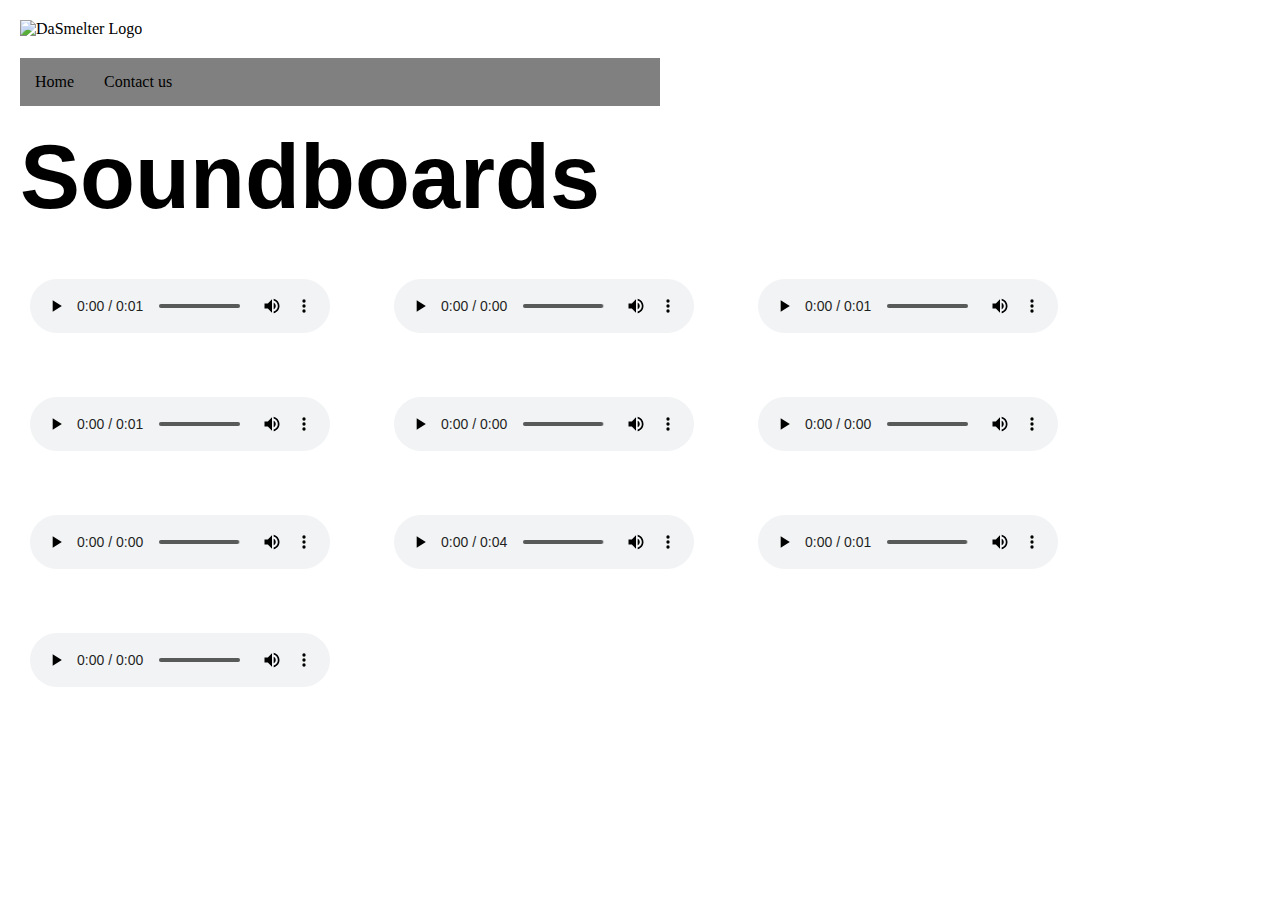
==== index.html @ 6acf1a29 "Day one - (23/12/6)" ====
<!DOCTYPE html>
<html lang="en">
  <head>
    <meta charset="UTF-8" />
    <meta name="viewport" content="width=device-width, initial-scale=1.0" />
    <!--Links stylesheet names "style.css"-->
    <link rel="stylesheet" href="style.css" />
    <title>DaSmelter Soundboard</title>
  </head>
  <body>
    <!--Logo of the website.-->
    <img src="img/Logo.png" alt="DaSmelter Logo" class="logo" />
    <!--Navigation bar-->
    <nav>
      <ul>
        <!--Non-functional buttons. Need to be worked on later.-->
        <li><a href="#">Home</a></li>
        <li><a href="#">Contact us</a></li>
      </ul>
    </nav>
    <!--The main body of the page.-->
    <h1>Soundboards</h1>
    <!--The audio elements are to be replaced with something more modern.-->
    <audio controls src="voices/fakhri-siu.mp3"></audio>
    <audio controls src="voices/habib-bro.mp3"></audio>
    <audio controls src="voices/karim-altak-3l-radian.mp3"></audio>
    <audio controls src="voices/karim-salam-alaikum.mp3"></audio>
    <audio controls src="voices/mahmoud-bekol-sohoola.mp3"></audio>
    <audio controls src="voices/mahmoud-lets-go.mp3"></audio>
    <audio controls src="voices/mahmoud-okay.mp3"></audio>
    <audio controls src="voices/saif-@@@.mp3"></audio>
    <audio controls src="voices/saif-aloo-glitch.mp3"></audio>
    <audio controls src="voices/saif-shabab.mp3"></audio>
    <!--Planned paragraphs here:
    1-Who are we?
    2-How do you contact us?-->
    <!--Some footer to be added later on (a div element).-->
  </body>
</html>
---- style.css ----
/*Style of the page is to be edited later.
All changes are temporary*/

* {
    margin: 0;
    padding: 0;
}

h1 {
    font-size: 90px;
    font-family: Arial;
    margin: 20px;
}

/*--------Navigation bar--------*/

/*A horizontal navigation bar that spans half of the page and
is colored gray with black text and turns purple when hovering
with white text color*/

nav {
    width: 50%;
    margin-left: 20px;
}

nav ul {
    list-style-type: none;
    background-color: gray;
    overflow: hidden;
    margin: 0;
    padding: 0;
}

nav a {
    padding: 15px;
    background-color: gray;
    color: black;
    display: block;
    text-decoration: none;
    text-align: center;
}

nav li {
    float: left;
    list-style-type: none;
}

nav a:hover {
    background-color: purple;
    color: white;
}
/*--------Navigation Bar End--------*/

/*Logo style*/
.logo {
    width: 100px;
    height: 100px;
    padding: 20px;
}

/*Audio element style is to be reworked*/
audio {
    margin: 30px;
}
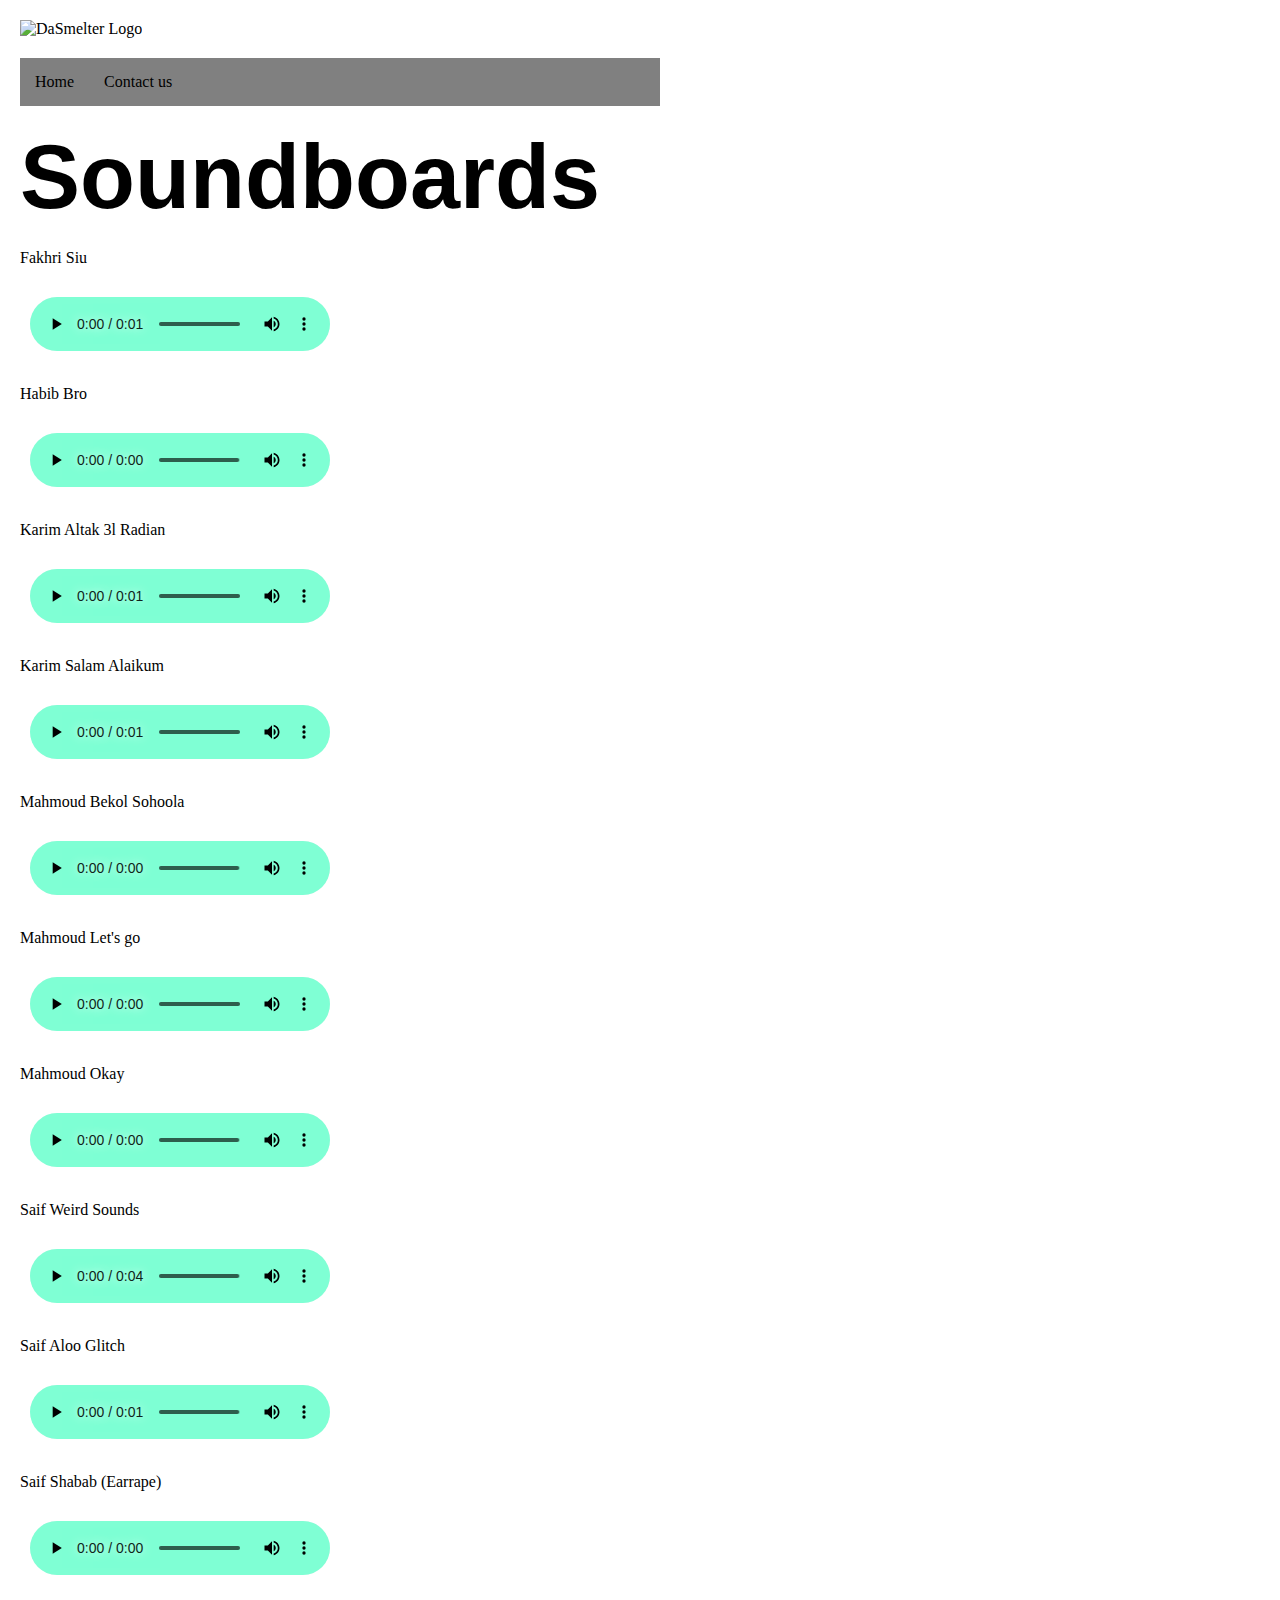
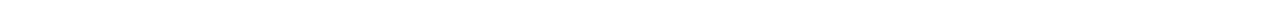
==== commit a287c6b2: "Day two - (23/12/7)" ====
--- a/index.html
+++ b/index.html
@@ -20,20 +20,41 @@
     </nav>
     <!--The main body of the page.-->
     <h1>Soundboards</h1>
-    <!--The audio elements are to be replaced with something more modern.-->
-    <audio controls src="voices/fakhri-siu.mp3"></audio>
-    <audio controls src="voices/habib-bro.mp3"></audio>
-    <audio controls src="voices/karim-altak-3l-radian.mp3"></audio>
-    <audio controls src="voices/karim-salam-alaikum.mp3"></audio>
-    <audio controls src="voices/mahmoud-bekol-sohoola.mp3"></audio>
-    <audio controls src="voices/mahmoud-lets-go.mp3"></audio>
-    <audio controls src="voices/mahmoud-okay.mp3"></audio>
-    <audio controls src="voices/saif-@@@.mp3"></audio>
-    <audio controls src="voices/saif-aloo-glitch.mp3"></audio>
-    <audio controls src="voices/saif-shabab.mp3"></audio>
+    <!--The audio elements are to be styled appropriately.
+    Also, every audio and p element should be inside separate div elements.-->
+    <div class="Soundboard">
+      <p>Fakhri Siu</p>
+      <audio controls src="voices/fakhri-siu.mp3"></audio>
+      <p>Habib Bro</p>
+      <audio controls src="voices/habib-bro.mp3"></audio>
+      <p>Karim Altak 3l Radian</p>
+      <audio controls src="voices/karim-altak-3l-radian.mp3"></audio>
+      <p>Karim Salam Alaikum</p>
+      <audio controls src="voices/karim-salam-alaikum.mp3"></audio>
+      <p>Mahmoud Bekol Sohoola</p>
+      <audio controls src="voices/mahmoud-bekol-sohoola.mp3"></audio>
+      <p>Mahmoud Let's go</p>
+      <audio controls src="voices/mahmoud-lets-go.mp3"></audio>
+      <p>Mahmoud Okay</p>
+      <audio controls src="voices/mahmoud-okay.mp3"></audio>
+      <p>Saif Weird Sounds</p>
+      <audio controls src="voices/saif-@@@.mp3"></audio>
+      <p>Saif Aloo Glitch</p>
+      <audio controls src="voices/saif-aloo-glitch.mp3"></audio>
+      <p>Saif Shabab (Earrape)</p>
+      <audio controls src="voices/saif-shabab.mp3"></audio>
+    </div>
+    <!--________Testing CSS animations________-->
+    <div class="parent">
+      <div class="child"></div>
+    </div>
+    <!--________Testing End________-->
     <!--Planned paragraphs here:
     1-Who are we?
     2-How do you contact us?-->
     <!--Some footer to be added later on (a div element).-->
+    <footer>
+
+    </footer>
   </body>
 </html>
--- a/style.css
+++ b/style.css
@@ -61,4 +61,34 @@
 /*Audio element style is to be reworked*/
 audio {
     margin: 30px;
-}+}
+
+/*Audio style is to be edited*/
+audio::-webkit-media-controls-panel {
+    background-color: aquamarine;
+}
+
+/*Temporary until p elements are inside div elements*/
+.Soundboard p {
+    margin-left: 20px;
+}
+
+
+/*________Testing CSS Animations________*/
+/* .parent {
+    background-color: blue;
+    height: 400px;
+    width: 400px;
+}
+
+.child {
+    background-color: red;
+    height: 100px;
+    width: 100px;
+    transition: transform 1s;
+}
+
+.parent:hover .child {
+    transform: translateX(300%);
+} */
+/*________End of testing________*/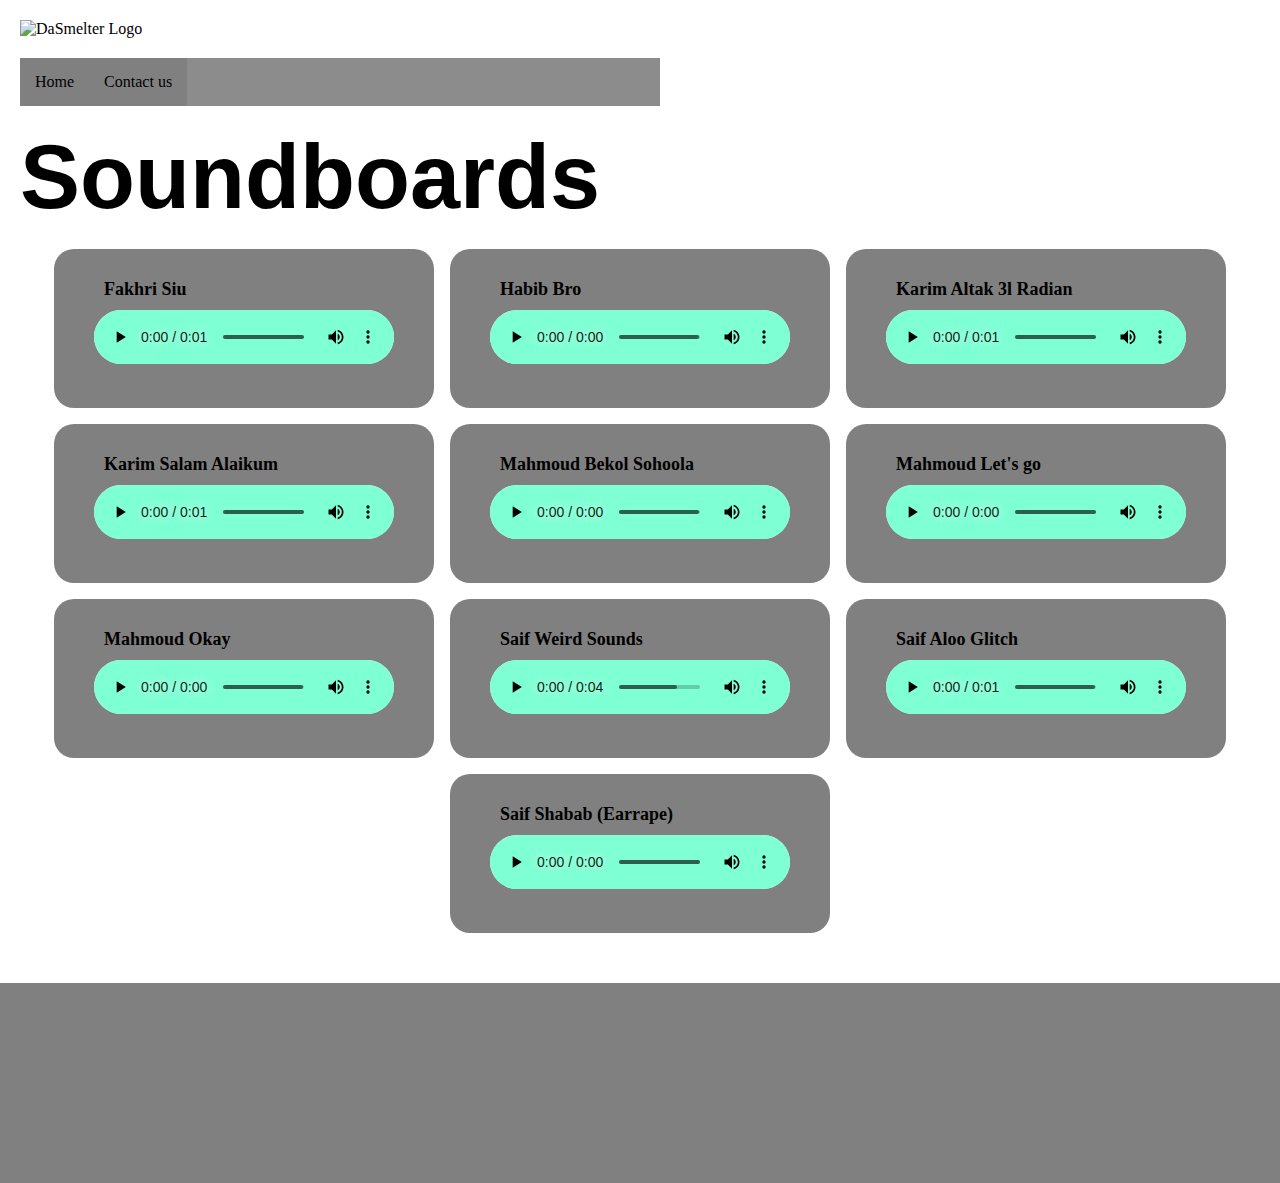
==== commit 27aa5c45: "Day three (2023/12/8)" ====
--- a/index.html
+++ b/index.html
@@ -20,41 +20,62 @@
     </nav>
     <!--The main body of the page.-->
     <h1>Soundboards</h1>
-    <!--The audio elements are to be styled appropriately.
-    Also, every audio and p element should be inside separate div elements.-->
-    <div class="Soundboard">
-      <p>Fakhri Siu</p>
-      <audio controls src="voices/fakhri-siu.mp3"></audio>
-      <p>Habib Bro</p>
-      <audio controls src="voices/habib-bro.mp3"></audio>
-      <p>Karim Altak 3l Radian</p>
-      <audio controls src="voices/karim-altak-3l-radian.mp3"></audio>
-      <p>Karim Salam Alaikum</p>
-      <audio controls src="voices/karim-salam-alaikum.mp3"></audio>
-      <p>Mahmoud Bekol Sohoola</p>
-      <audio controls src="voices/mahmoud-bekol-sohoola.mp3"></audio>
-      <p>Mahmoud Let's go</p>
-      <audio controls src="voices/mahmoud-lets-go.mp3"></audio>
-      <p>Mahmoud Okay</p>
-      <audio controls src="voices/mahmoud-okay.mp3"></audio>
-      <p>Saif Weird Sounds</p>
-      <audio controls src="voices/saif-@@@.mp3"></audio>
-      <p>Saif Aloo Glitch</p>
-      <audio controls src="voices/saif-aloo-glitch.mp3"></audio>
-      <p>Saif Shabab (Earrape)</p>
-      <audio controls src="voices/saif-shabab.mp3"></audio>
+    <!--The audio elements are to be styled appropriately.-->
+    <div class="soundboard">
+      <div>
+        <p>Fakhri Siu</p>
+        <audio controls src="voices/fakhri-siu.mp3"></audio>
+      </div>
+      <div>
+        <p>Habib Bro</p>
+        <audio controls src="voices/habib-bro.mp3"></audio>
+      </div>
+      <div>
+        <p>Karim Altak 3l Radian</p>
+        <audio controls src="voices/karim-altak-3l-radian.mp3"></audio>
+      </div>
+      <div>
+        <p>Karim Salam Alaikum</p>
+        <audio controls src="voices/karim-salam-alaikum.mp3"></audio>
+      </div>
+      <div>
+        <p>Mahmoud Bekol Sohoola</p>
+        <audio controls src="voices/mahmoud-bekol-sohoola.mp3"></audio>
+      </div>
+      <div>
+        <p>Mahmoud Let's go</p>
+        <audio controls src="voices/mahmoud-lets-go.mp3"></audio>
+      </div>
+      <div>
+        <p>Mahmoud Okay</p>
+        <audio controls src="voices/mahmoud-okay.mp3"></audio>
+      </div>
+      <div>
+        <p>Saif Weird Sounds</p>
+        <audio controls src="voices/saif-@@@.mp3"></audio>
+      </div>
+      <div>
+        <p>Saif Aloo Glitch</p>
+        <audio controls src="voices/saif-aloo-glitch.mp3"></audio>
+      </div>
+      <div class="flex_grow">
+        <p>Saif Shabab (Earrape)</p>
+        <audio controls src="voices/saif-shabab.mp3"></audio>
+      </div>
     </div>
     <!--________Testing CSS animations________-->
     <div class="parent">
       <div class="child"></div>
     </div>
     <!--________Testing End________-->
+    <div class="body">
+      <div></div>
+      <div></div>
+    </div>
     <!--Planned paragraphs here:
     1-Who are we?
     2-How do you contact us?-->
     <!--Some footer to be added later on (a div element).-->
-    <footer>
-
-    </footer>
+    <footer></footer>
   </body>
 </html>
--- a/style.css
+++ b/style.css
@@ -12,6 +12,12 @@
     margin: 20px;
 }
 
+p {
+    font-size: 18px;
+    font-family: Times New Roman;
+    font-weight: bold;
+}
+
 /*--------Navigation bar--------*/
 
 /*A horizontal navigation bar that spans half of the page and
@@ -23,9 +29,10 @@
     margin-left: 20px;
 }
 
+/*Background gradient needs working*/
 nav ul {
     list-style-type: none;
-    background-color: gray;
+    background: linear-gradient(to right, #8c8c8c 100%, #ffffff 0%);
     overflow: hidden;
     margin: 0;
     padding: 0;
@@ -38,6 +45,7 @@
     display: block;
     text-decoration: none;
     text-align: center;
+    transition: 500ms ;
 }
 
 nav li {
@@ -60,7 +68,7 @@
 
 /*Audio element style is to be reworked*/
 audio {
-    margin: 30px;
+    margin: 10px;
 }
 
 /*Audio style is to be edited*/
@@ -68,11 +76,40 @@
     background-color: aquamarine;
 }
 
+footer {
+    background-color: grey;
+    width: 100%;
+    height: 200px;
+    margin-top: 50px;
+}
+
 /*Temporary until p elements are inside div elements*/
-.Soundboard p {
+.soundboard p {
     margin-left: 20px;
 }
 
+div.body {
+    display: flex;
+}
+
+div.soundboard div {
+    background-color: grey;
+    /* margin: 10px; */
+    padding: 30px;
+    border-radius: 20px;
+}
+
+.soundboard {
+    display: flex;
+    justify-content: center;
+    align-items: center;
+    flex-wrap: wrap;
+    gap: 1em;
+}
+
+/* .flex_grow {
+    flex-grow: 1;
+} */
 
 /*________Testing CSS Animations________*/
 /* .parent {
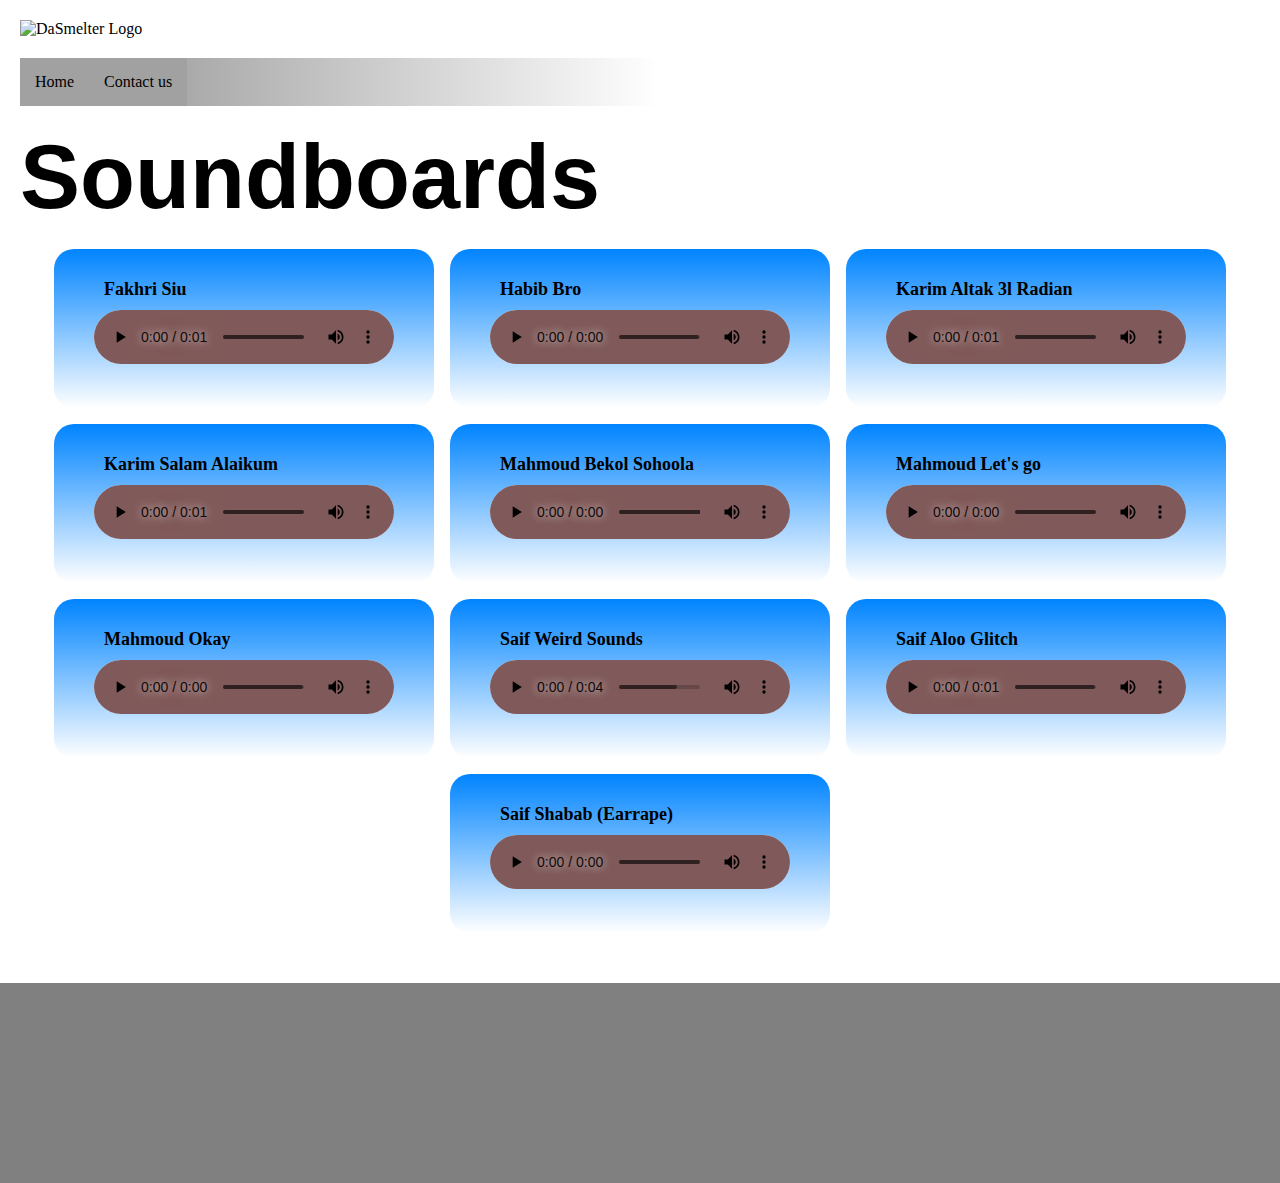
==== commit ce22651c: "Day four (2023/12/9)" ====
--- a/index.html
+++ b/index.html
@@ -5,6 +5,7 @@
     <meta name="viewport" content="width=device-width, initial-scale=1.0" />
     <!--Links stylesheet names "style.css"-->
     <link rel="stylesheet" href="style.css" />
+    <script src="script.js"></script>
     <title>DaSmelter Soundboard</title>
   </head>
   <body>
--- a/style.css
+++ b/style.css
@@ -5,6 +5,15 @@
     margin: 0;
     padding: 0;
 }
+
+/*Background image and gradient needs working*/
+/* body {
+    background-image: url("img/Network.png");
+    background-repeat: no-repeat;
+    background-position: center;
+    background-size: contain;
+    background-image: linear-gradient(180deg, rgb(119, 0, 255), rgb(0, 132, 255), rgb(0, 252, 42));
+} */
 
 h1 {
     font-size: 90px;
@@ -15,10 +24,9 @@
 p {
     font-size: 18px;
     font-family: Times New Roman;
-    font-weight: bold;
 }
 
-/*--------Navigation bar--------*/
+/*________Navigation bar________*/
 
 /*A horizontal navigation bar that spans half of the page and
 is colored gray with black text and turns purple when hovering
@@ -29,10 +37,9 @@
     margin-left: 20px;
 }
 
-/*Background gradient needs working*/
 nav ul {
     list-style-type: none;
-    background: linear-gradient(to right, #8c8c8c 100%, #ffffff 0%);
+    background: linear-gradient(to right, #8c8c8c, #ffffff);
     overflow: hidden;
     margin: 0;
     padding: 0;
@@ -40,7 +47,7 @@
 
 nav a {
     padding: 15px;
-    background-color: gray;
+    background-color: rgb(161, 161, 161);
     color: black;
     display: block;
     text-decoration: none;
@@ -57,7 +64,7 @@
     background-color: purple;
     color: white;
 }
-/*--------Navigation Bar End--------*/
+/*________Navigation Bar End________*/
 
 /*Logo style*/
 .logo {
@@ -71,9 +78,9 @@
     margin: 10px;
 }
 
-/*Audio style is to be edited*/
+/*Audio style is to be edited.*/
 audio::-webkit-media-controls-panel {
-    background-color: aquamarine;
+    background-color: rgb(128, 90, 90);
 }
 
 footer {
@@ -83,9 +90,9 @@
     margin-top: 50px;
 }
 
-/*Temporary until p elements are inside div elements*/
 .soundboard p {
     margin-left: 20px;
+    font-weight: bold;
 }
 
 div.body {
@@ -93,10 +100,11 @@
 }
 
 div.soundboard div {
-    background-color: grey;
+    background-image: linear-gradient(rgba(0, 132, 255, 1), rgba(255, 255, 255, 0.9));
     /* margin: 10px; */
     padding: 30px;
     border-radius: 20px;
+    transition: 500ms;
 }
 
 .soundboard {
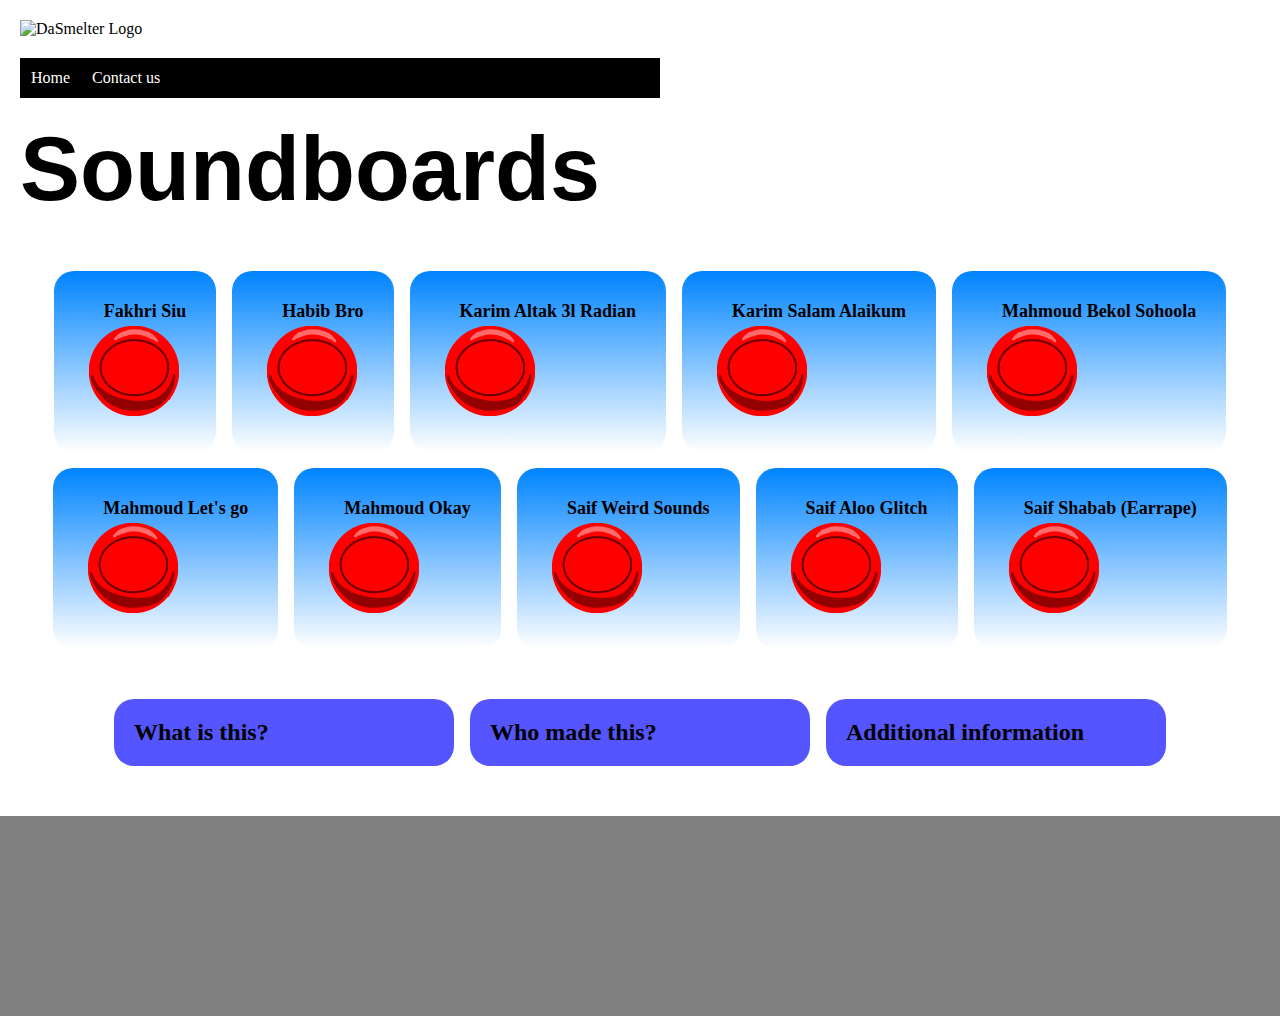
==== commit 6be7d12f: "Day five (2023/12/10)" ====
--- a/index.html
+++ b/index.html
@@ -9,14 +9,19 @@
     <title>DaSmelter Soundboard</title>
   </head>
   <body>
-    <!--Logo of the website.-->
+    <!--____Logo of the website.____-->
     <img src="img/Logo.png" alt="DaSmelter Logo" class="logo" />
-    <!--Navigation bar-->
+    <!--Add a button to change to dark theme. Create a new .css file-->
+    <!--____Navigation bar____-->
     <nav>
       <ul>
         <!--Non-functional buttons. Need to be worked on later.-->
-        <li><a href="#">Home</a></li>
-        <li><a href="#">Contact us</a></li>
+        <li>
+          <a href="#">Home</a>
+        </li>
+        <li>
+          <a href="#">Contact us</a>
+        </li>
       </ul>
     </nav>
     <!--The main body of the page.-->
@@ -25,53 +30,49 @@
     <div class="soundboard">
       <div>
         <p>Fakhri Siu</p>
-        <audio controls src="voices/fakhri-siu.mp3"></audio>
+        <button onclick="audioP(fakhri)"><img src="Img/Button.png" /></button>
       </div>
       <div>
         <p>Habib Bro</p>
-        <audio controls src="voices/habib-bro.mp3"></audio>
+        <button onclick="audioP(habib)"><img src="Img/Button.png" /></button>
       </div>
       <div>
         <p>Karim Altak 3l Radian</p>
-        <audio controls src="voices/karim-altak-3l-radian.mp3"></audio>
+        <button onclick="audioP(karim1)"><img src="Img/Button.png" /></button>
       </div>
       <div>
         <p>Karim Salam Alaikum</p>
-        <audio controls src="voices/karim-salam-alaikum.mp3"></audio>
+        <button onclick="audioP(karim2)"><img src="Img/Button.png" /></button>
       </div>
       <div>
         <p>Mahmoud Bekol Sohoola</p>
-        <audio controls src="voices/mahmoud-bekol-sohoola.mp3"></audio>
+        <button onclick="audioP(mahmoud1)"><img src="Img/Button.png" /></button>
       </div>
       <div>
         <p>Mahmoud Let's go</p>
-        <audio controls src="voices/mahmoud-lets-go.mp3"></audio>
+        <button onclick="audioP(mahmoud2)"><img src="Img/Button.png" /></button>
       </div>
       <div>
         <p>Mahmoud Okay</p>
-        <audio controls src="voices/mahmoud-okay.mp3"></audio>
+        <button onclick="audioP(mahmoud3)"><img src="Img/Button.png" /></button>
       </div>
       <div>
         <p>Saif Weird Sounds</p>
-        <audio controls src="voices/saif-@@@.mp3"></audio>
+        <button onclick="audioP(saif1)"><img src="Img/Button.png" /></button>
       </div>
       <div>
         <p>Saif Aloo Glitch</p>
-        <audio controls src="voices/saif-aloo-glitch.mp3"></audio>
+        <button onclick="audioP(saif2)"><img src="Img/Button.png" /></button>
       </div>
       <div class="flex_grow">
         <p>Saif Shabab (Earrape)</p>
-        <audio controls src="voices/saif-shabab.mp3"></audio>
+        <button onclick="audioP(saif3)"><img src="Img/Button.png" /></button>
       </div>
     </div>
-    <!--________Testing CSS animations________-->
-    <div class="parent">
-      <div class="child"></div>
-    </div>
-    <!--________Testing End________-->
     <div class="body">
-      <div></div>
-      <div></div>
+      <div><h2>What is this?</h2></div>
+      <div><h2>Who made this?</h2></div>
+      <div><h2>Additional information</h2></div>
     </div>
     <!--Planned paragraphs here:
     1-Who are we?
--- a/style.css
+++ b/style.css
@@ -1,12 +1,11 @@
-/*Style of the page is to be edited later.
-All changes are temporary*/
-
 * {
-    margin: 0;
-    padding: 0;
+  margin: 0;
+  padding: 0;
 }
 
-/*Background image and gradient needs working*/
+/*Background image and gradient needs working. The background
+should be split across the different div elements in the page*/
+
 /* body {
     background-image: url("img/Network.png");
     background-repeat: no-repeat;
@@ -16,14 +15,14 @@
 } */
 
 h1 {
-    font-size: 90px;
-    font-family: Arial;
-    margin: 20px;
+  font-size: 90px;
+  font-family: Arial;
+  margin: 20px;
 }
 
 p {
-    font-size: 18px;
-    font-family: Times New Roman;
+  font-size: 18px;
+  font-family: Times New Roman;
 }
 
 /*________Navigation bar________*/
@@ -33,107 +32,117 @@
 with white text color*/
 
 nav {
-    width: 50%;
-    margin-left: 20px;
+  width: 50%;
+  margin-left: 20px;
+  position: sticky;
+  top: 0;
 }
 
 nav ul {
-    list-style-type: none;
-    background: linear-gradient(to right, #8c8c8c, #ffffff);
-    overflow: hidden;
-    margin: 0;
-    padding: 0;
+  background: black;
+  overflow: hidden;
+  margin: 0;
+  padding: 0;
 }
 
 nav a {
-    padding: 15px;
-    background-color: rgb(161, 161, 161);
-    color: black;
-    display: block;
-    text-decoration: none;
-    text-align: center;
-    transition: 500ms ;
+  display: block;
+  color: white;
+  text-decoration: none;
+  position: relative;
 }
 
 nav li {
-    float: left;
-    list-style-type: none;
+  float: left;
+  list-style-type: none;
+  padding: 11px;
 }
 
-nav a:hover {
-    background-color: purple;
-    color: white;
+nav a::after {
+  content: "";
+  background: white;
+  mix-blend-mode: exclusion;
+  width: calc(100% + 20px);
+  height: 0;
+  position: absolute;
+  bottom: -10px;
+  left: -10px;
+  transition: all 100ms cubic-bezier(0.445, 0.05, 0.55, 0.95);
+}
+
+nav a:hover::after {
+  height: calc(100% + 20px);
 }
 /*________Navigation Bar End________*/
 
 /*Logo style*/
 .logo {
-    width: 100px;
-    height: 100px;
-    padding: 20px;
+  width: 100px;
+  height: 100px;
+  padding: 20px;
 }
 
-/*Audio element style is to be reworked*/
-audio {
-    margin: 10px;
+/*________Soundbar________*/
+.soundboard p {
+  margin-left: 20px;
+  font-weight: bold;
 }
 
-/*Audio style is to be edited.*/
-audio::-webkit-media-controls-panel {
-    background-color: rgb(128, 90, 90);
+.soundboard button {
+  width: 100px;
+  height: 100px;
+  border: none;
+  background-color: transparent;
 }
 
-footer {
-    background-color: grey;
-    width: 100%;
-    height: 200px;
-    margin-top: 50px;
+.soundboard img {
+  width: 90px;
+  height: 90px;
 }
 
-.soundboard p {
-    margin-left: 20px;
-    font-weight: bold;
-}
-
-div.body {
-    display: flex;
+.soundboard img:active {
+  content: url(Img/Button_pressed.png);
 }
 
 div.soundboard div {
-    background-image: linear-gradient(rgba(0, 132, 255, 1), rgba(255, 255, 255, 0.9));
-    /* margin: 10px; */
-    padding: 30px;
-    border-radius: 20px;
-    transition: 500ms;
+  background-image: linear-gradient(
+    rgba(0, 132, 255, 1),
+    rgba(255, 255, 255, 0.9)
+  );
+  /* margin: 10px; */
+  padding: 30px;
+  border-radius: 20px;
+  transition: 500ms;
 }
 
 .soundboard {
-    display: flex;
-    justify-content: center;
-    align-items: center;
-    flex-wrap: wrap;
-    gap: 1em;
+  display: flex;
+  justify-content: center;
+  align-items: center;
+  flex-wrap: wrap;
+  gap: 1em;
+  margin: 50px 0;
+}
+/*________Soundbar End________*/
+
+/*________Body Paragraphs________*/
+div.body {
+  display: flex;
+  justify-content: center;
+  gap: 1em;
 }
 
-/* .flex_grow {
-    flex-grow: 1;
-} */
+.body div {
+  background-color: rgb(85, 85, 255);
+  border-radius: 20px;
+  padding: 20px;
+  width: 300px;
+}
+/*________Body Paragraphs End________*/
 
-/*________Testing CSS Animations________*/
-/* .parent {
-    background-color: blue;
-    height: 400px;
-    width: 400px;
+footer {
+  background-color: grey;
+  width: 100%;
+  height: 200px;
+  margin-top: 50px;
 }
-
-.child {
-    background-color: red;
-    height: 100px;
-    width: 100px;
-    transition: transform 1s;
-}
-
-.parent:hover .child {
-    transform: translateX(300%);
-} */
-/*________End of testing________*/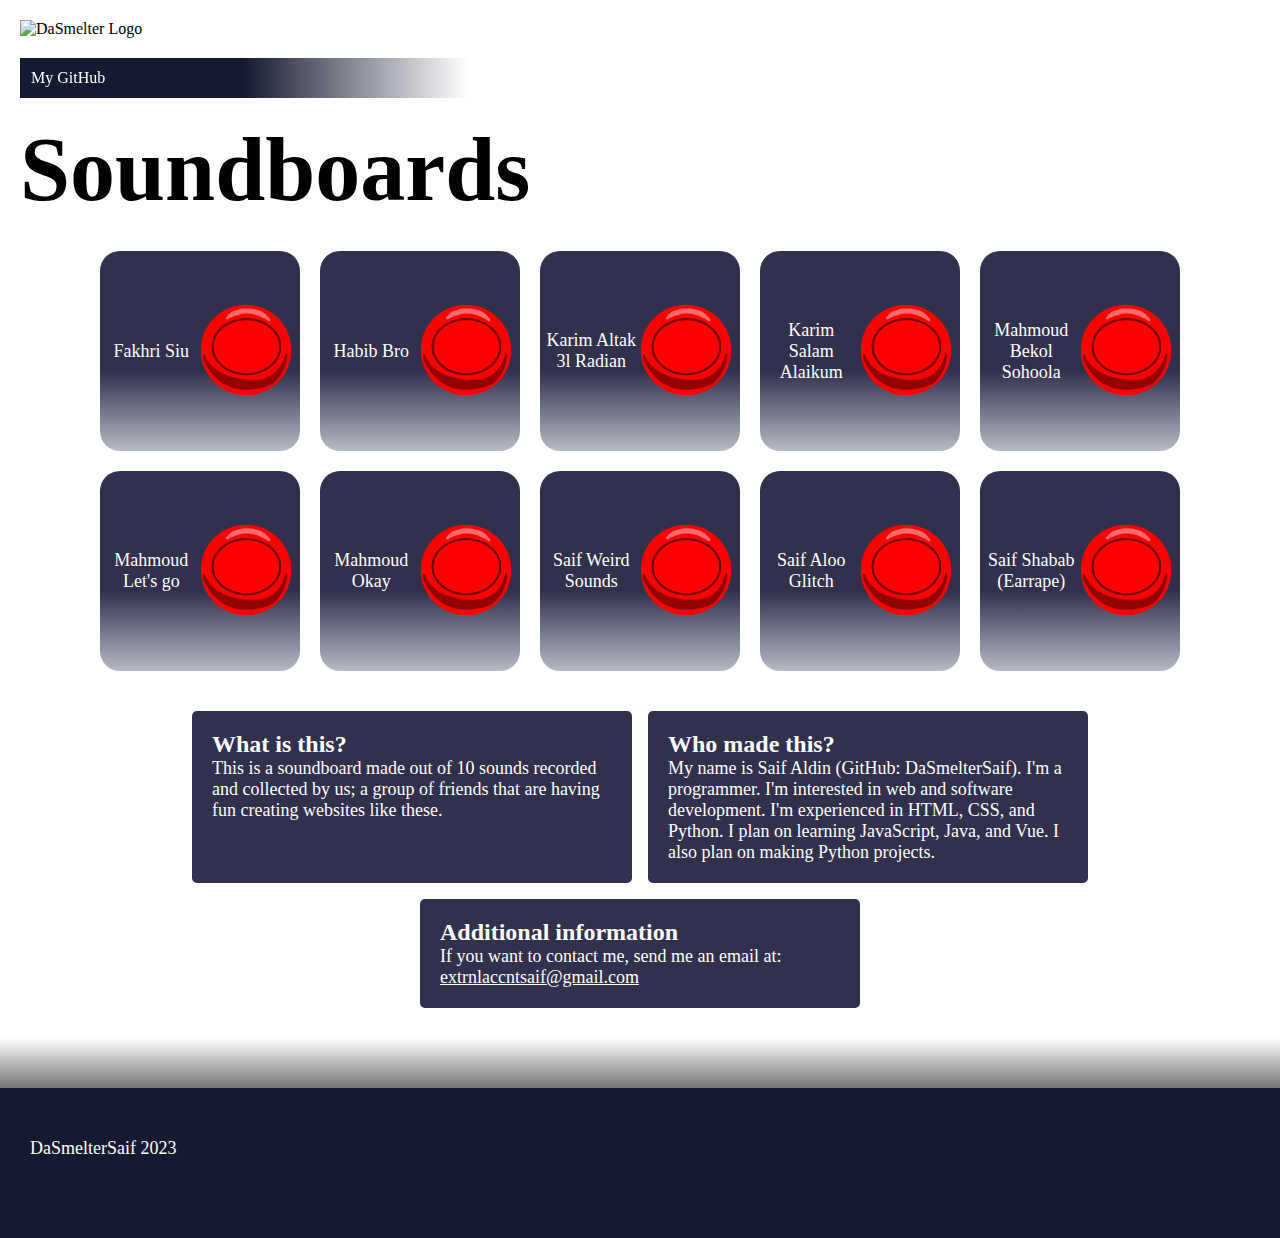
==== commit 35dc1858: "Day six (2023/12/11)" ====
--- a/index.html
+++ b/index.html
@@ -3,30 +3,24 @@
   <head>
     <meta charset="UTF-8" />
     <meta name="viewport" content="width=device-width, initial-scale=1.0" />
-    <!--Links stylesheet names "style.css"-->
     <link rel="stylesheet" href="style.css" />
+    <link rel="shortcut icon" href="Img/Logo.png" type="image/x-icon" />
     <script src="script.js"></script>
     <title>DaSmelter Soundboard</title>
   </head>
   <body>
     <!--____Logo of the website.____-->
     <img src="img/Logo.png" alt="DaSmelter Logo" class="logo" />
-    <!--Add a button to change to dark theme. Create a new .css file-->
     <!--____Navigation bar____-->
     <nav>
       <ul>
-        <!--Non-functional buttons. Need to be worked on later.-->
         <li>
-          <a href="#">Home</a>
-        </li>
-        <li>
-          <a href="#">Contact us</a>
+          <a href="https://github.com/DaSmelterSaif">My GitHub</a>
         </li>
       </ul>
     </nav>
     <!--The main body of the page.-->
     <h1>Soundboards</h1>
-    <!--The audio elements are to be styled appropriately.-->
     <div class="soundboard">
       <div>
         <p>Fakhri Siu</p>
@@ -70,14 +64,34 @@
       </div>
     </div>
     <div class="body">
-      <div><h2>What is this?</h2></div>
-      <div><h2>Who made this?</h2></div>
-      <div><h2>Additional information</h2></div>
+      <div>
+        <h2>What is this?</h2>
+        <p>
+          This is a soundboard made out of 10 sounds recorded and collected by
+          us; a group of friends that are having fun creating websites like
+          these.
+        </p>
+      </div>
+      <div>
+        <h2>Who made this?</h2>
+        <p>
+          My name is Saif Aldin (GitHub: DaSmelterSaif). I'm a programmer. I'm
+          interested in web and software development. I'm experienced in HTML,
+          CSS, and Python. I plan on learning JavaScript, Java, and Vue. I also
+          plan on making Python projects.
+        </p>
+      </div>
+      <div>
+        <h2>Additional information</h2>
+        <p>
+          If you want to contact me, send me an email at:
+          <a href="mailto:extrnlaccntsaif@gmail.com"
+            >extrnlaccntsaif@gmail.com</a
+          >
+        </p>
+      </div>
     </div>
-    <!--Planned paragraphs here:
-    1-Who are we?
-    2-How do you contact us?-->
-    <!--Some footer to be added later on (a div element).-->
-    <footer></footer>
+    <div class="shadow"></div>
+    <footer><p>DaSmelterSaif 2023</p></footer>
   </body>
 </html>
--- a/style.css
+++ b/style.css
@@ -3,26 +3,44 @@
   padding: 0;
 }
 
-/*Background image and gradient needs working. The background
-should be split across the different div elements in the page*/
-
-/* body {
-    background-image: url("img/Network.png");
-    background-repeat: no-repeat;
-    background-position: center;
-    background-size: contain;
-    background-image: linear-gradient(180deg, rgb(119, 0, 255), rgb(0, 132, 255), rgb(0, 252, 42));
-} */
+body {
+  background-repeat: no-repeat;
+  background-attachment: fixed;
+  background: url(Img/Background_noise.png);
+}
 
 h1 {
   font-size: 90px;
-  font-family: Arial;
+  font-family: "Times New Roman", Times, serif;
   margin: 20px;
+}
+
+@media only screen and (max-width: 576px) {
+  h1 {
+    font-size: 60px;
+  }
+}
+
+h2 {
+  color: white;
 }
 
 p {
   font-size: 18px;
-  font-family: Times New Roman;
+  font-family: Calibri;
+  color: white;
+}
+
+a {
+  color: white;
+}
+
+a:hover {
+  color: rgb(182, 187, 196);
+}
+
+a:active {
+  color: rgba(255, 255, 255, 0.1);
 }
 
 /*________Navigation bar________*/
@@ -32,14 +50,19 @@
 with white text color*/
 
 nav {
-  width: 50%;
+  width: 35%;
   margin-left: 20px;
   position: sticky;
   top: 0;
+  z-index: 1;
 }
 
 nav ul {
-  background: black;
+  background: linear-gradient(
+    to right,
+    rgb(22, 26, 48) 50%,
+    rgba(255, 255, 255, 0.1)
+  );
   overflow: hidden;
   margin: 0;
   padding: 0;
@@ -84,8 +107,8 @@
 
 /*________Soundbar________*/
 .soundboard p {
-  margin-left: 20px;
-  font-weight: bold;
+  text-align: center;
+  width: 50%;
 }
 
 .soundboard button {
@@ -105,14 +128,17 @@
 }
 
 div.soundboard div {
-  background-image: linear-gradient(
-    rgba(0, 132, 255, 1),
-    rgba(255, 255, 255, 0.9)
-  );
-  /* margin: 10px; */
-  padding: 30px;
+  display: flex;
+  justify-content: center;
+  align-items: center;
+  background: linear-gradient(rgb(49, 48, 77) 60%, rgb(182, 187, 196));
+  margin: 10px;
+  padding: 5px;
   border-radius: 20px;
   transition: 500ms;
+  width: 200px;
+  height: 200px;
+  box-sizing: border-box;
 }
 
 .soundboard {
@@ -120,8 +146,6 @@
   justify-content: center;
   align-items: center;
   flex-wrap: wrap;
-  gap: 1em;
-  margin: 50px 0;
 }
 /*________Soundbar End________*/
 
@@ -129,20 +153,29 @@
 div.body {
   display: flex;
   justify-content: center;
+  flex-wrap: wrap;
+  margin: 30px;
   gap: 1em;
 }
 
 .body div {
-  background-color: rgb(85, 85, 255);
-  border-radius: 20px;
+  background: rgb(49, 48, 77);
+  border-radius: 5px;
   padding: 20px;
-  width: 300px;
+  width: 400px;
 }
 /*________Body Paragraphs End________*/
 
+div.shadow {
+  background: linear-gradient(rgb(255, 255, 255), rgb(117, 117, 117));
+  width: 100%;
+  height: 50px;
+}
+
 footer {
-  background-color: grey;
+  background-color: rgb(22, 26, 48);
   width: 100%;
-  height: 200px;
-  margin-top: 50px;
+  height: 150px;
+  padding: 50px 30px;
+  box-sizing: border-box;
 }
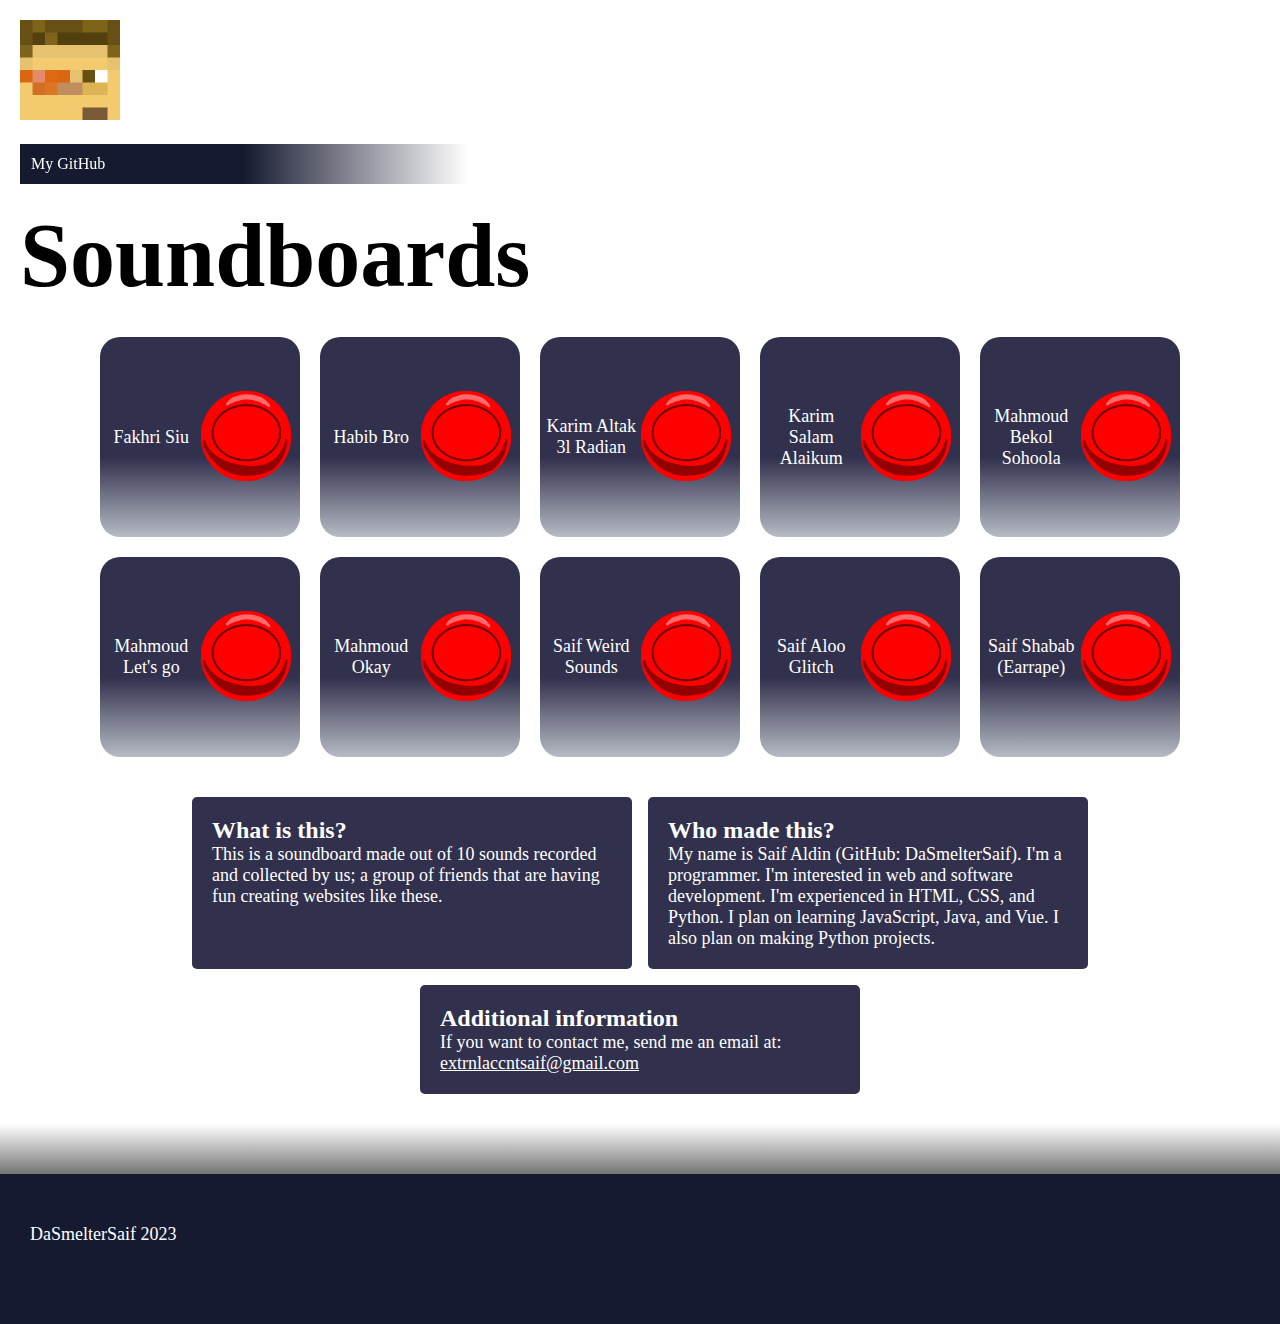
==== commit 181367b9: "Updated logo src in index.html" ====
--- a/index.html
+++ b/index.html
@@ -10,7 +10,7 @@
   </head>
   <body>
     <!--____Logo of the website.____-->
-    <img src="img/Logo.png" alt="DaSmelter Logo" class="logo" />
+    <img src="Img/Logo.png" alt="DaSmelter Logo" class="logo" />
     <!--____Navigation bar____-->
     <nav>
       <ul>
